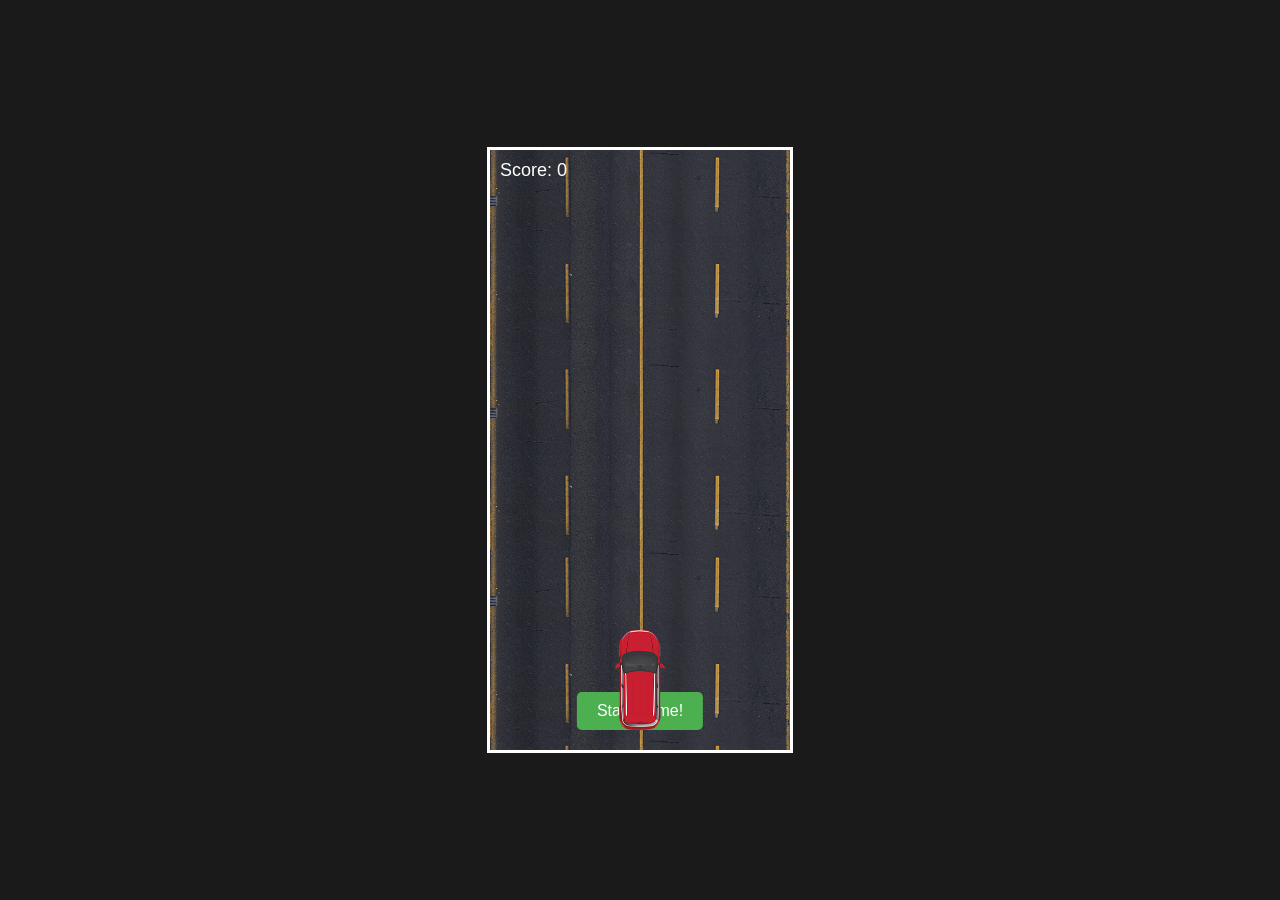
==== index.html @ 8ee23eae "Add Car Driving Game using HTML CSS and JavaScript Added car movement, enemy vehicles, road animatio" ====
<!DOCTYPE html>
<html lang="en">

<head>
    <meta charset="UTF-8">
    <meta name="viewport" content="width=device-width, initial-scale=1.0">
    <title>Car Driving Game</title>
    <link rel="stylesheet" href="style.css">
</head>

<body>
    <div class="game-container">
        <div class="road"></div>
        <div class="score">Score: 0</div>
        <button id="startBtn">Start Game!</button>
        <button id="restartBtn" style="display: none;">Play Again</button>
    </div>
    <script src="script.js"></script>
</body>

</html>
---- style.css ----
body {
    background-color: #1a1a1a;
    color: #fff;
    font-family: Arial, sans-serif;
    display: flex;
    justify-content: center;
    align-items: center;
    height: 100vh;
    margin: 0;
}

.game-container {
    position: relative;
    width: 300px;
    height: 600px;
    overflow: hidden;
    border: 3px solid #fff;
}

/* Default car appearance */
.car {
    position: absolute;
    bottom: 20px;
    left: 50%;
    transform: translatex(-50%);
    width: 50px;
    height: 100px;
    background-image: url('./assets/player.png'); /* Normal car image */
    background-size: 100% 100%;
    background-repeat: no-repeat;
    z-index: 5;
}

/* Add a crash effect by swapping to a damaged car image */
.car.crash {
    background-image: url('./assets/damagedcar.png'); /* Change to a crashed car image */
}

/* Optional: Add a shake animation to simulate the crash impact */
@keyframes shake {
    0% { transform: translate(1px, 1px) rotate(0deg); }
    10% { transform: translate(-1px, -2px) rotate(-1deg); }
    20% { transform: translate(-3px, 0px) rotate(1deg); }
    30% { transform: translate(3px, 2px) rotate(0deg); }
    40% { transform: translate(1px, -1px) rotate(1deg); }
    50% { transform: translate(-1px, 2px) rotate(-1deg); }
    60% { transform: translate(-3px, 1px) rotate(0deg); }
    70% { transform: translate(3px, 1px) rotate(-1deg); }
    80% { transform: translate(-1px, -1px) rotate(1deg); }
    90% { transform: translate(1px, 2px) rotate(0deg); }
    100% { transform: translate(1px, -2px) rotate(-1deg); }
}

/* Apply shake animation to the car on crash */
.car.crash {
    animation: shake 0.5s;
    animation-iteration-count: 1; /* Shake once */
}

/* Replace obstacle boxes with car images */
.obstacle {
    position: absolute;
    top: -100px; /* Start off-screen */
    width: 50px;
    height: 100px;
    background-image: url('./assets/enemycar.png'); /* Use an image for enemy cars */
    background-size: 100% 100%;
    background-repeat: no-repeat;
    z-index: 4;
}

@keyframes moveRoad {
    0% {
        background-position-y: 100%;
    }
    100% {
        background-position-y: 0;
    }
}

.road {
    position: relative;
    width: 100%;
    height: 100%;
    background: url('./assets/road.png') repeat-y;
    background-size: cover;
    animation: moveRoad 2s linear infinite; /* Smoother with 2s duration */
    will-change: background-position; /* Optimize performance by hinting at animation */
}



.score {
    position: absolute;
    top: 10px;
    left: 10px;
    font-size: 18px;
}

button {
    position: absolute;
    bottom: 20px;
    left: 50%;
    transform: translateX(-50%);
    padding: 10px 20px;
    font-size: 16px;
    background-color: #4CAF50;
    color: white;
    border: none;
    border-radius: 5px;
    cursor: pointer;
}

button:hover {
    background-color: #45a049;
}

button:disabled {
    background-color: #ccc;
    cursor: not-allowed;
}
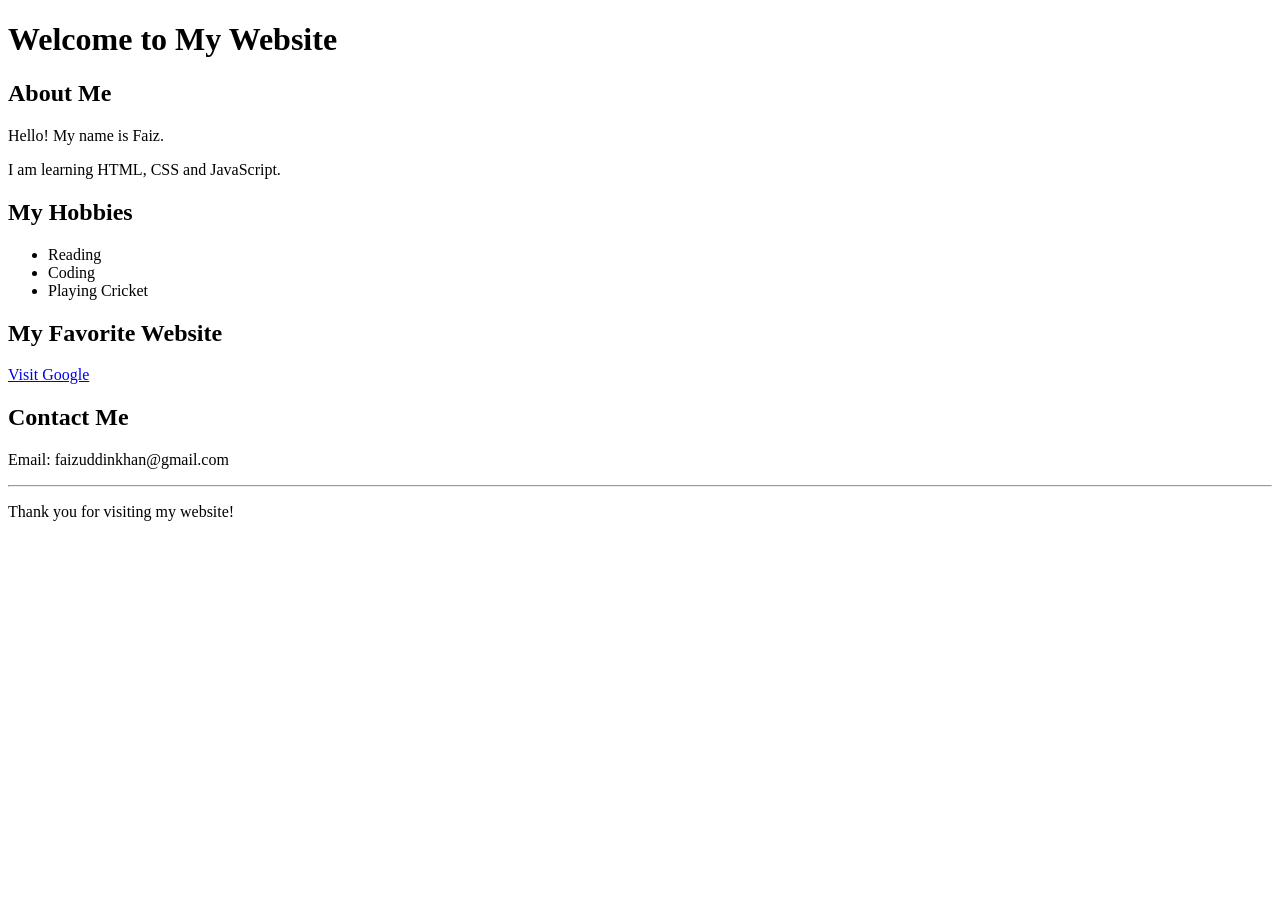
==== commit 58b8699c: "Add Day 3" ====
--- a/index.html
+++ b/index.html
@@ -1,21 +1,33 @@
-<!DOCTYPE html>
-<html lang="en">
-
-<head>
-    <meta charset="UTF-8">
-    <meta name="viewport" content="width=device-width, initial-scale=1.0">
-    <title>Car Driving Game</title>
-    <link rel="stylesheet" href="style.css">
-</head>
-
-<body>
-    <div class="game-container">
-        <div class="road"></div>
-        <div class="score">Score: 0</div>
-        <button id="startBtn">Start Game!</button>
-        <button id="restartBtn" style="display: none;">Play Again</button>
-    </div>
-    <script src="script.js"></script>
-</body>
-
+<!DOCTYPE html>
+<html>
+<head>
+    <title>My First Website</title>
+</head>
+<body>
+
+    <h1>Welcome to My Website</h1>
+
+    <h2>About Me</h2>
+    <p>Hello! My name is Faiz.</p>
+    <p>I am learning HTML, CSS and JavaScript.</p>
+
+    <h2>My Hobbies</h2>
+    <ul>
+        <li>Reading</li>
+        <li>Coding</li>
+        <li>Playing Cricket</li>
+    </ul>
+
+    <h2>My Favorite Website</h2>
+    <a href="https://www.google.com">Visit Google</a>
+
+   
+    <h2>Contact Me</h2>
+    <p>Email: faizuddinkhan@gmail.com</p>
+
+    <hr>
+
+    <p>Thank you for visiting my website!</p>
+
+</body>
 </html>
